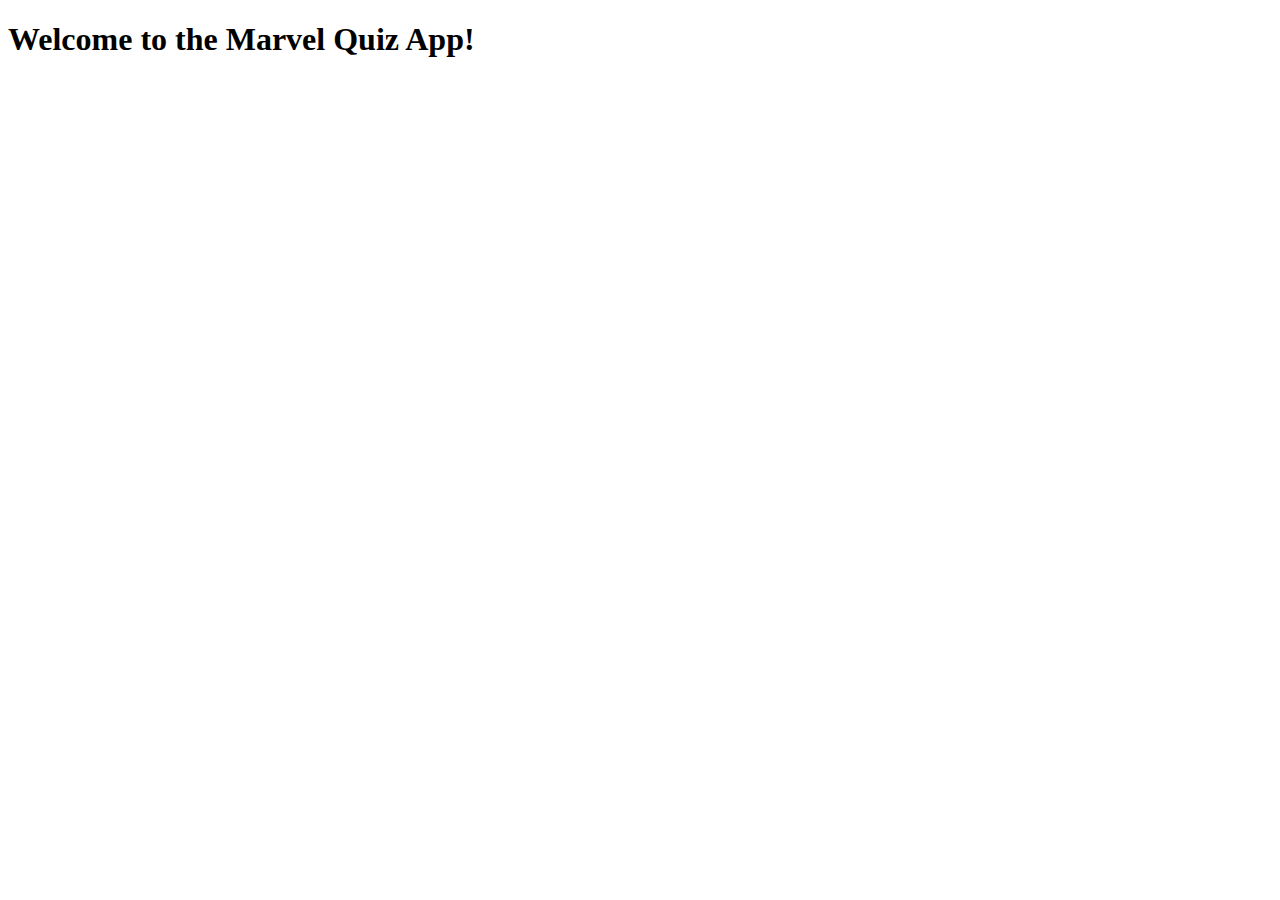
==== index.html @ 3f14091d "new branch" ====
<!DOCTYPE html>
<html lang="en">
  <head>
    <meta charset="UTF-8" />
    <meta name="viewport" content="width=device-width, initial-scale=1.0" />
    <title>Marvel Quiz App</title>
    <link rel="stylesheet" href="styles.css" />
  </head>
  <body>
    <h1>Welcome to the Marvel Quiz App!</h1>
  </body>
</html>
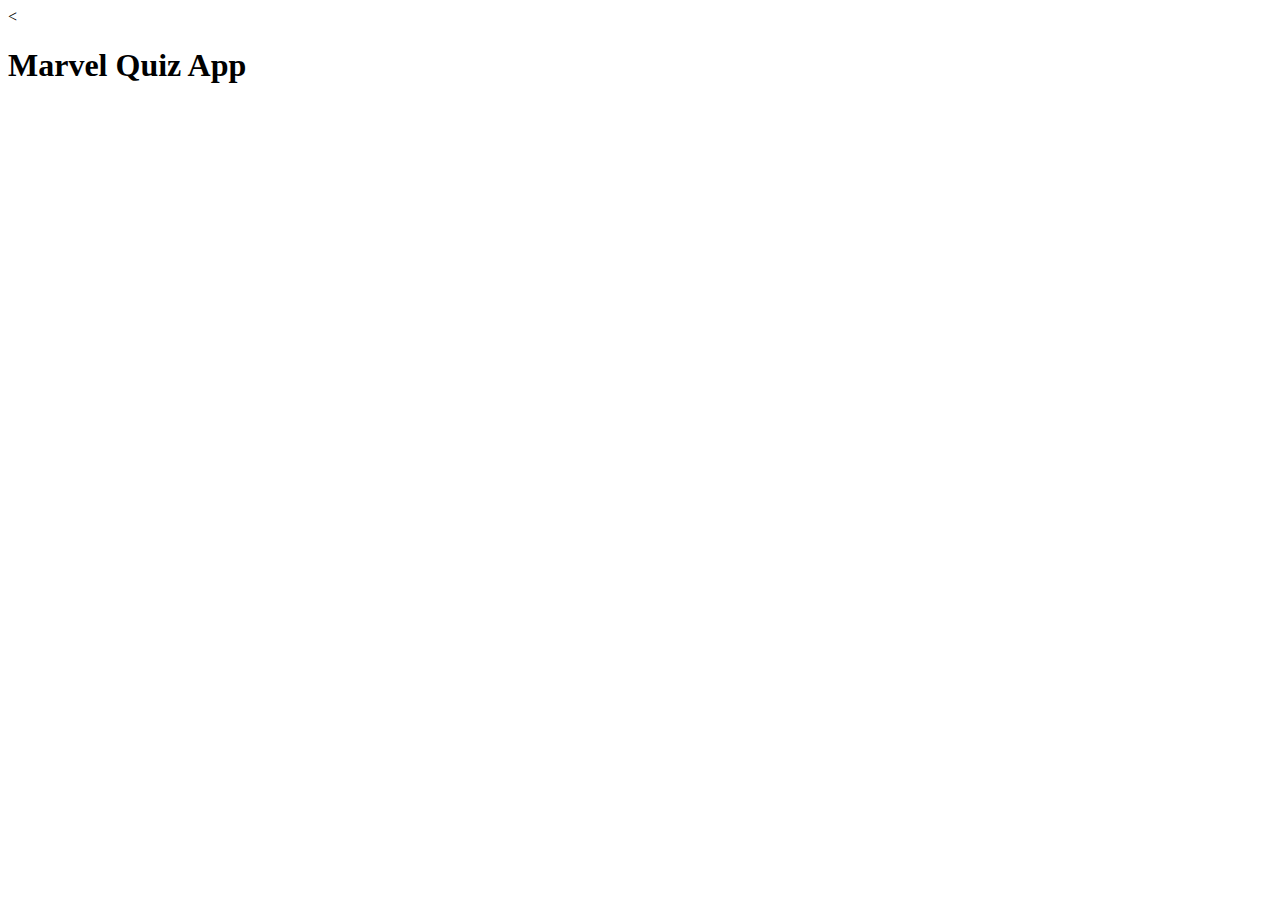
==== commit 2a7f2a5d: "new feature" ====
--- a/index.html
+++ b/index.html
@@ -1,4 +1,4 @@
-<!DOCTYPE html>
+<<!DOCTYPE html>
 <html lang="en">
   <head>
     <meta charset="UTF-8" />
@@ -6,7 +6,10 @@
     <title>Marvel Quiz App</title>
     <link rel="stylesheet" href="styles.css" />
   </head>
+
   <body>
-    <h1>Welcome to the Marvel Quiz App!</h1>
+    <div class="title">
+      <h1>Marvel Quiz App</h1>
+    </div>
   </body>
 </html>
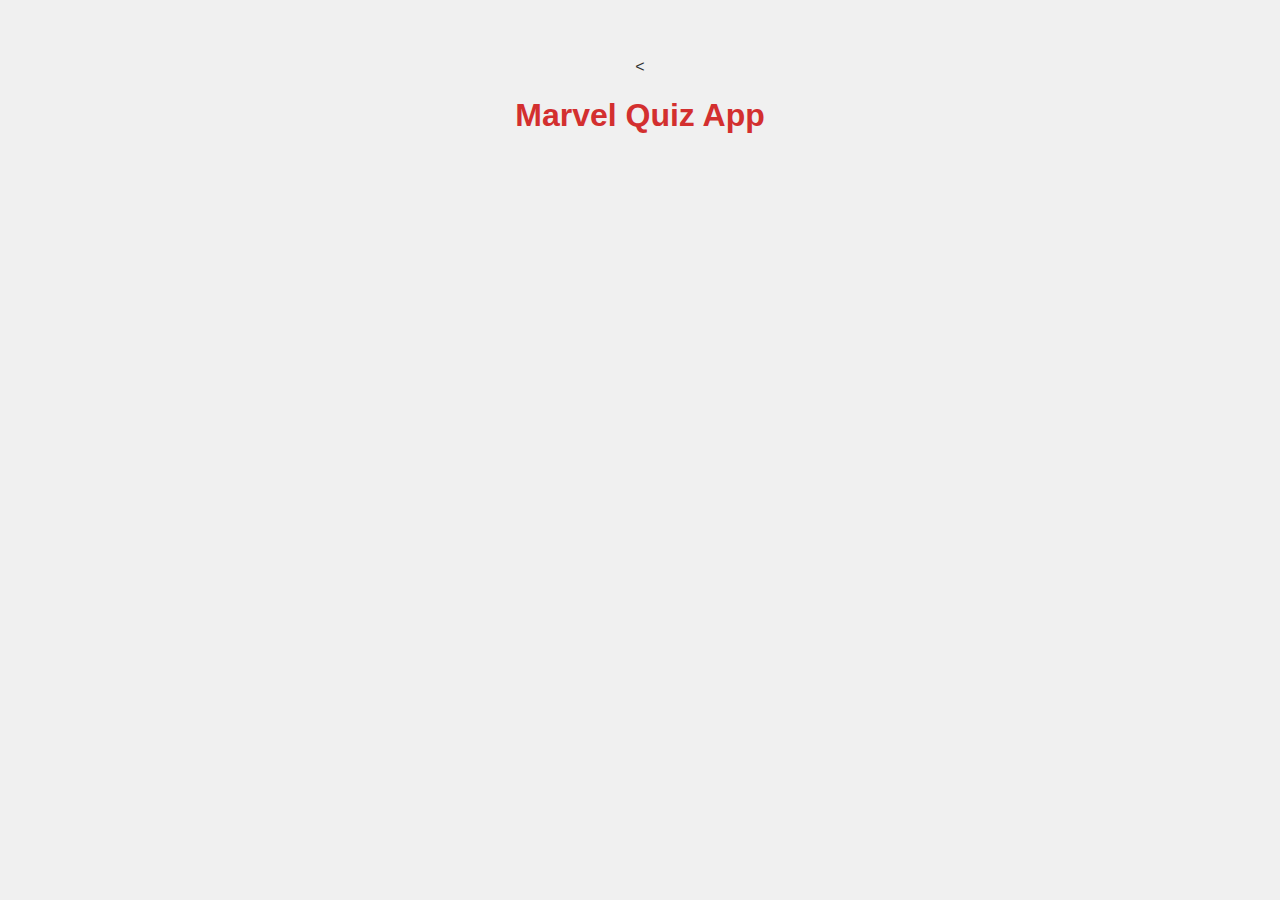
==== commit b9812ae0: "new" ====
--- a/index.html
+++ b/index.html
@@ -4,7 +4,7 @@
     <meta charset="UTF-8" />
     <meta name="viewport" content="width=device-width, initial-scale=1.0" />
     <title>Marvel Quiz App</title>
-    <link rel="stylesheet" href="styles.css" />
+    <link rel="stylesheet" href="css/styles.css" />
   </head>
 
   <body>
--- a/css/styles.css
+++ b/css/styles.css
@@ -0,0 +1,15 @@
+body {
+  font-family: Arial, sans-serif;
+  background-color: #f0f0f0;
+  color: #333;
+  text-align: center;
+  padding: 50px;
+}
+
+.title {
+  margin-bottom: 20px;
+}
+
+h1 {
+  color: #d32f2f;
+}
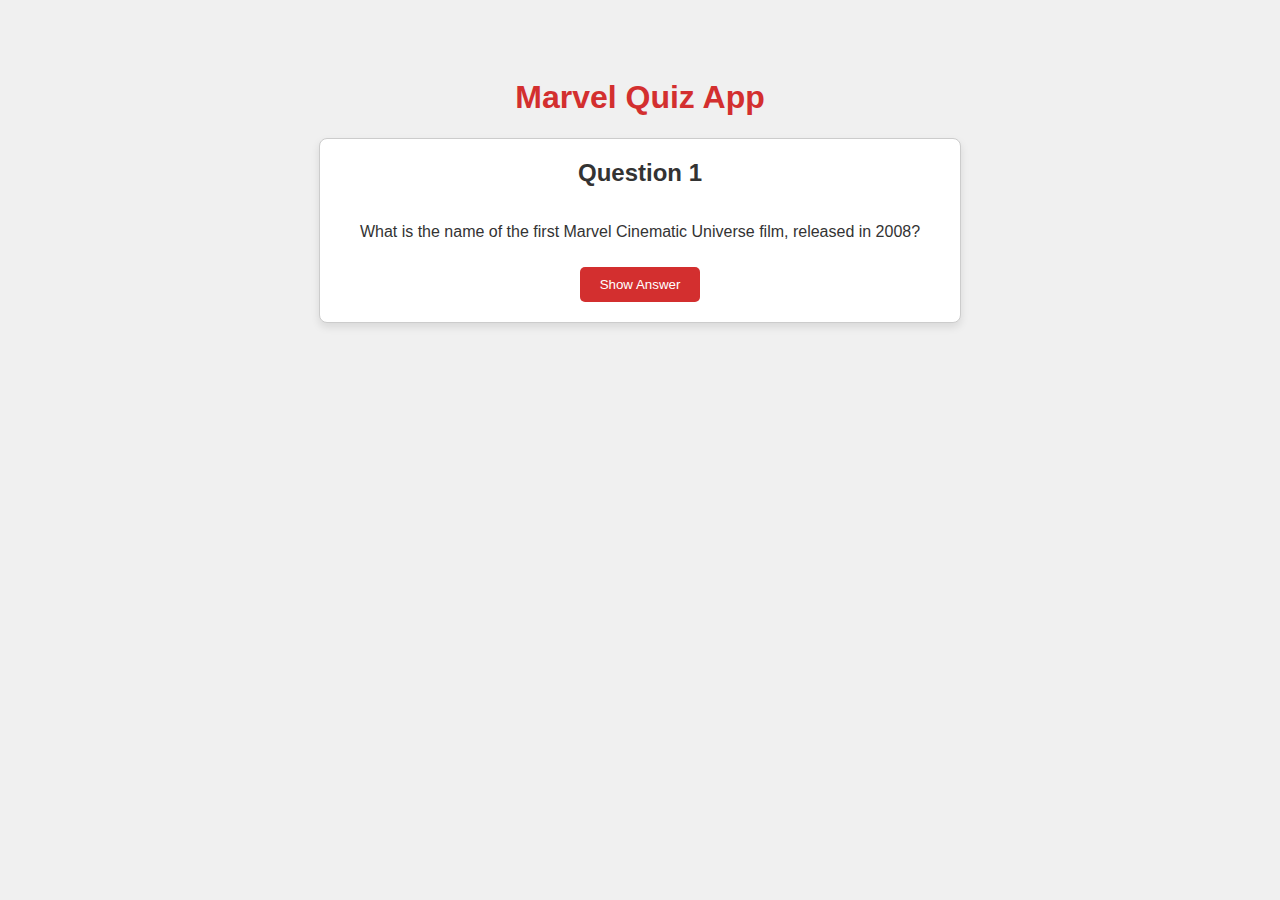
==== commit 8b64ac9e: "Remove navbar feature" ====
--- a/index.html
+++ b/index.html
@@ -1,4 +1,4 @@
-<<!DOCTYPE html>
+<!DOCTYPE html>
 <html lang="en">
   <head>
     <meta charset="UTF-8" />
@@ -11,5 +11,19 @@
     <div class="title">
       <h1>Marvel Quiz App</h1>
     </div>
+    <div class="question-card">
+      <h2>Question 1</h2>
+      <p>
+        What is the name of the first Marvel Cinematic Universe film, released
+        in 2008?
+      </p>
+      <button onclick="showAnswer()">Show Answer</button>
+      <p id="answer" class="hidden">Iron Man</p>
+    </div>
+    <script>
+      function showAnswer() {
+        document.getElementById("answer").classList.toggle("hidden");
+      }
+    </script>
   </body>
 </html>
--- a/css/styles.css
+++ b/css/styles.css
@@ -13,3 +13,39 @@
 h1 {
   color: #d32f2f;
 }
+
+.question-card {
+  background-color: #fff;
+  border: 1px solid #ccc;
+  border-radius: 8px;
+  box-shadow: 0 4px 8px rgba(0, 0, 0, 0.1);
+  padding: 20px;
+  margin: 20px auto;
+  max-width: 600px;
+  text-align: left;
+  display: flex;
+  flex-direction: column;
+  align-items: center;
+}
+
+.question-card h2 {
+  margin-top: 0;
+}
+
+.hidden {
+  display: none;
+}
+
+button {
+  background-color: #d32f2f;
+  color: white;
+  border: none;
+  padding: 10px 20px;
+  margin-top: 10px;
+  cursor: pointer;
+  border-radius: 5px;
+}
+
+button:hover {
+  background-color: #a02828;
+}
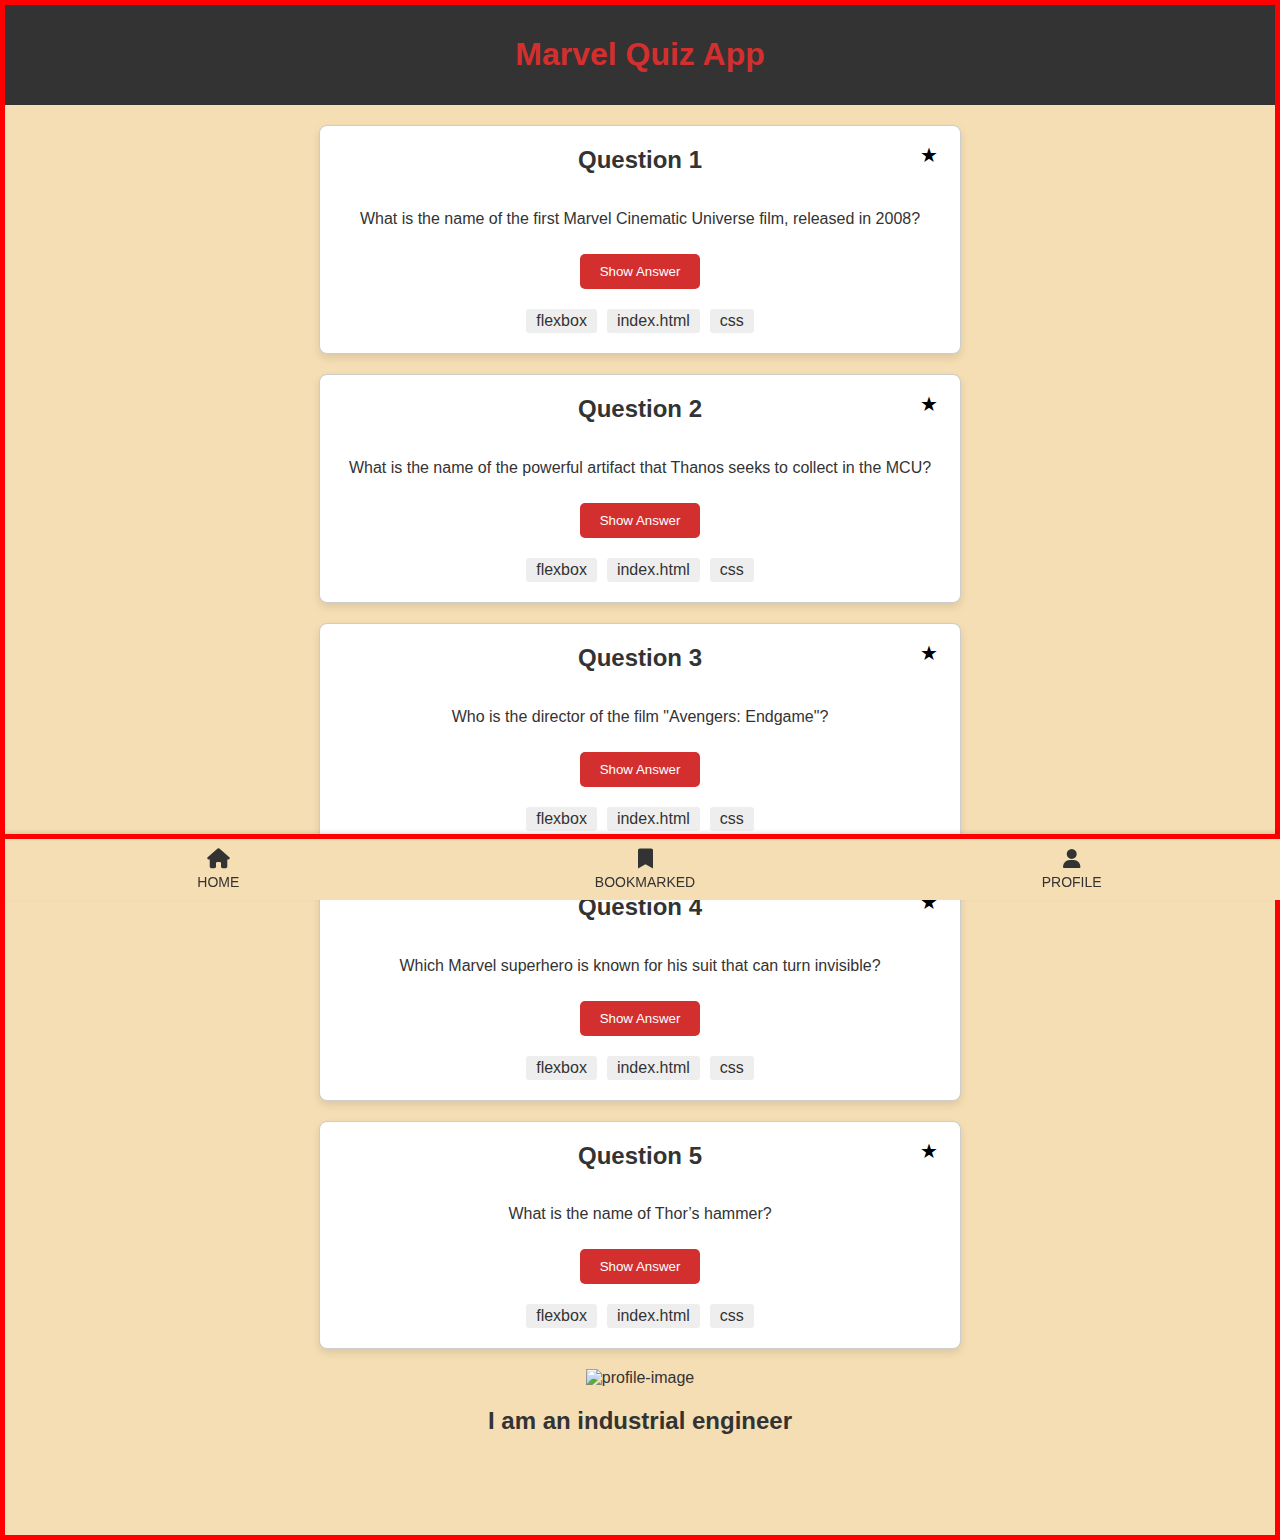
==== commit 8d1d4cc1: "new picture" ====
--- a/index.html
+++ b/index.html
@@ -5,25 +5,121 @@
     <meta name="viewport" content="width=device-width, initial-scale=1.0" />
     <title>Marvel Quiz App</title>
     <link rel="stylesheet" href="css/styles.css" />
+    <link
+      rel="stylesheet"
+      href="https://cdnjs.cloudflare.com/ajax/libs/font-awesome/6.0.0-beta3/css/all.min.css"
+    />
   </head>
-
   <body>
     <div class="title">
       <h1>Marvel Quiz App</h1>
     </div>
-    <div class="question-card">
-      <h2>Question 1</h2>
-      <p>
-        What is the name of the first Marvel Cinematic Universe film, released
-        in 2008?
-      </p>
-      <button onclick="showAnswer()">Show Answer</button>
-      <p id="answer" class="hidden">Iron Man</p>
+
+    <!-- Home Section -->
+    <div id="home" class="content-section">
+      <!-- Question 1 -->
+      <div class="question-card" data-id="1">
+        <div class="bookmark" onclick="toggleBookmark(1)">&#9733;</div>
+        <h2>Question 1</h2>
+        <p>
+          What is the name of the first Marvel Cinematic Universe film, released
+          in 2008?
+        </p>
+        <button onclick="showAnswer('answer1')">Show Answer</button>
+        <p id="answer1" class="hidden">Iron Man</p>
+        <div class="tags">
+          <span class="tag">flexbox</span>
+          <span class="tag">index.html</span>
+          <span class="tag">css</span>
+        </div>
+      </div>
+
+      <!-- Question 2 -->
+      <div class="question-card" data-id="2">
+        <div class="bookmark" onclick="toggleBookmark(2)">&#9733;</div>
+        <h2>Question 2</h2>
+        <p>
+          What is the name of the powerful artifact that Thanos seeks to collect
+          in the MCU?
+        </p>
+        <button onclick="showAnswer('answer2')">Show Answer</button>
+        <p id="answer2" class="hidden">Infinity Stones</p>
+        <div class="tags">
+          <span class="tag">flexbox</span>
+          <span class="tag">index.html</span>
+          <span class="tag">css</span>
+        </div>
+      </div>
+
+      <!-- Question 3 -->
+      <div class="question-card" data-id="3">
+        <div class="bookmark" onclick="toggleBookmark(3)">&#9733;</div>
+        <h2>Question 3</h2>
+        <p>Who is the director of the film "Avengers: Endgame"?</p>
+        <button onclick="showAnswer('answer3')">Show Answer</button>
+        <p id="answer3" class="hidden">Anthony and Joe Russo</p>
+        <div class="tags">
+          <span class="tag">flexbox</span>
+          <span class="tag">index.html</span>
+          <span class="tag">css</span>
+        </div>
+      </div>
+
+      <!-- Question 4 -->
+      <div class="question-card" data-id="4">
+        <div class="bookmark" onclick="toggleBookmark(4)">&#9733;</div>
+        <h2>Question 4</h2>
+        <p>
+          Which Marvel superhero is known for his suit that can turn invisible?
+        </p>
+        <button onclick="showAnswer('answer4')">Show Answer</button>
+        <p id="answer4" class="hidden">Invisible Woman</p>
+        <div class="tags">
+          <span class="tag">flexbox</span>
+          <span class="tag">index.html</span>
+          <span class="tag">css</span>
+        </div>
+      </div>
+
+      <!-- Question 5 -->
+      <div class="question-card" data-id="5">
+        <div class="bookmark" onclick="toggleBookmark(5)">&#9733;</div>
+        <h2>Question 5</h2>
+        <p>What is the name of Thor’s hammer?</p>
+        <button onclick="showAnswer('answer5')">Show Answer</button>
+        <p id="answer5" class="hidden">Mjolnir</p>
+        <div class="tags">
+          <span class="tag">flexbox</span>
+          <span class="tag">index.html</span>
+          <span class="tag">css</span>
+        </div>
+      </div>
     </div>
-    <script>
-      function showAnswer() {
-        document.getElementById("answer").classList.toggle("hidden");
-      }
-    </script>
+    <!-- image  -->
+    <div class="profile-page">
+      <img id="profile-image" src="default-profile.jpg" alt="profile-image" />
+      <h2>I am an industrial engineer</h2>
+    </div>
+
+    <!-- footer? -->
+    <footer>
+      <nav>
+        <ul class="navbar">
+          <li>
+            <a href="index.html"><i class="fas fa-home"></i> HOME</a>
+          </li>
+          <li>
+            <a href="bookmarked.html"
+              ><i class="fas fa-bookmark"></i> BOOKMARKED</a
+            >
+          </li>
+          <li>
+            <a href="profile.html"><i class="fas fa-user"></i> PROFILE</a>
+          </li>
+        </ul>
+      </nav>
+    </footer>
+
+    <script src="js/scripts.js"></script>
   </body>
 </html>
--- a/css/styles.css
+++ b/css/styles.css
@@ -1,13 +1,18 @@
 body {
   font-family: Arial, sans-serif;
-  background-color: #f0f0f0;
+  background-color: wheat;
   color: #333;
   text-align: center;
-  padding: 50px;
+  padding: 0px;
+  padding-bottom: 80px; /* Adjust to ensure space for the footer */
+  margin: 0;
+  border: 5px solid red; /* adjust border width and color*/
 }
 
 .title {
   margin-bottom: 20px;
+  background-color: #333;
+  padding: 10px; adjust /* paddind as needed */
 }
 
 h1 {
@@ -26,6 +31,27 @@
   display: flex;
   flex-direction: column;
   align-items: center;
+  position: relative;
+}
+
+.bookmark {
+  position: absolute;
+  top: 10px;
+  right: 10px; /* Move to the top-right corner */
+  background-color: transparent;
+  color: black; /* Default color for unselected */
+  border: 2px solid transparent; /* Default border color */
+  padding: 5px 10px;
+  border-radius: 3px;
+  font-size: 20px;
+  cursor: pointer;
+  user-select: none;
+}
+
+.bookmark.selected {
+  color: black; /* Color when selected */
+  border-color: red; /* Red border when selected */
+  background-color: white; /* Ensure background is white for contrast */
 }
 
 .question-card h2 {
@@ -49,3 +75,75 @@
 button:hover {
   background-color: #a02828;
 }
+
+.tags {
+  margin-top: 20px;
+  display: flex;
+  gap: 10px;
+}
+
+.tag {
+  background-color: #eee;
+  color: #333;
+  padding: 3px 10px;
+  border-radius: 3px;
+}
+
+footer {
+  position: fixed;
+  bottom: 0;
+  width: 100%;
+  background-color: wheat;
+  border-top: 5px solid red;
+  box-shadow: 0 -2px 4px rgba(0, 0, 0, 0.1);
+  padding: 10px 0;
+}
+
+
+.navbar {
+  list-style: none;
+  display: flex;
+  justify-content: space-around;
+  margin: 0;
+  padding: 0;
+}
+
+.navbar li {
+  flex: 1;
+  text-align: center;
+}
+
+.navbar a {
+  text-decoration: none;
+  color: #333;
+  display: flex;
+  flex-direction: column;
+  align-items: center;
+  font-size: 14px;
+}
+
+.navbar a i {
+  font-size: 20px;
+  margin-bottom: 5px;
+}
+
+.navbar a:hover {
+  color: #d32f2f;
+}
+
+.navbar .active {
+  color: #d32f2f; /* Highlight color for active link */
+}
+
+.content-section {
+  display: none;
+}
+
+#home {
+  display: block;
+}
+ .profile-image {width: 150px;
+height: 150px;
+border-radius: 50%;
+object-fit: cover;}
+
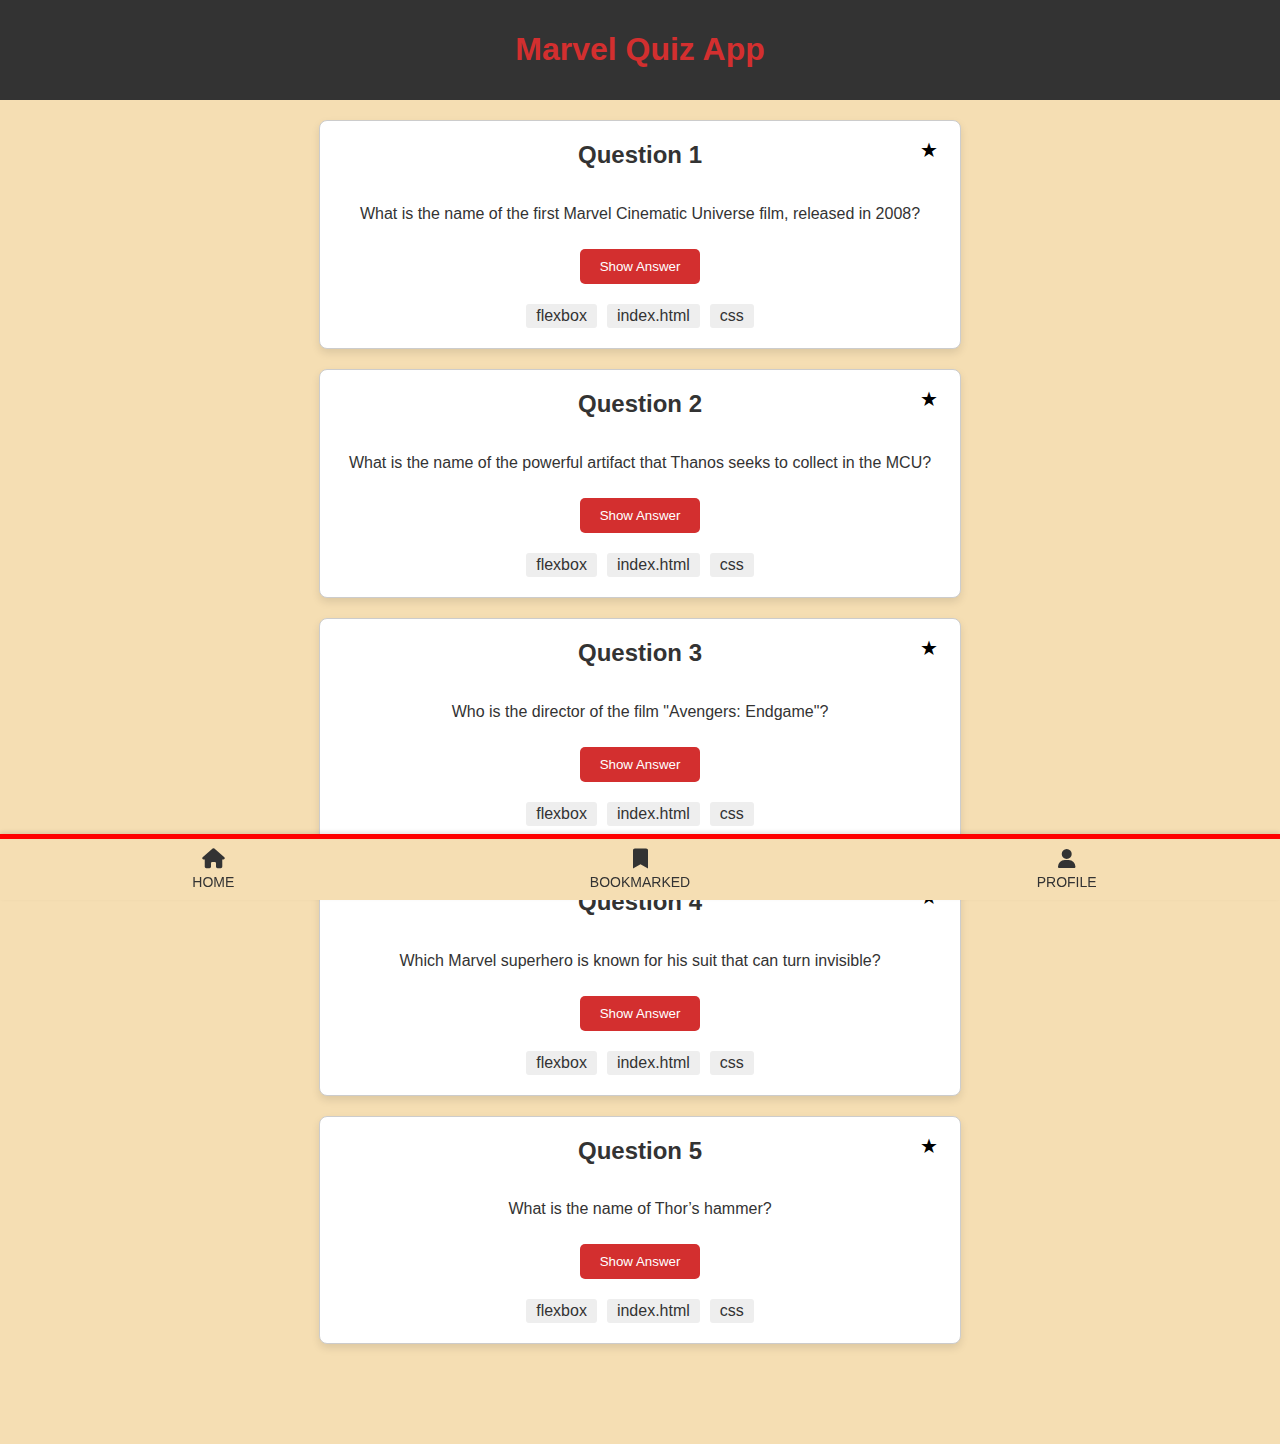
==== commit 1e8df022: "app" ====
--- a/index.html
+++ b/index.html
@@ -95,11 +95,6 @@
         </div>
       </div>
     </div>
-    <!-- image  -->
-    <div class="profile-page">
-      <img id="profile-image" src="default-profile.jpg" alt="profile-image" />
-      <h2>I am an industrial engineer</h2>
-    </div>
 
     <!-- footer? -->
     <footer>
--- a/css/styles.css
+++ b/css/styles.css
@@ -6,7 +6,7 @@
   padding: 0px;
   padding-bottom: 80px; /* Adjust to ensure space for the footer */
   margin: 0;
-  border: 5px solid red; /* adjust border width and color*/
+; /* adjust border width and color*/
 }
 
 .title {
@@ -139,11 +139,43 @@
   display: none;
 }
 
-#home {
+ #home {
   display: block;
-}
- .profile-image {width: 150px;
-height: 150px;
+} 
+
+/* .profile-page {position: relative;} 
+
+.profile-image {position:absolute;
+top:0;
+left:0;
+width : 100px;
+height: 100px;
 border-radius: 50%;
-object-fit: cover;}
+overflow: hidden;}
 
+.profile-image image {
+width: 100%;
+height:100%;
+height:100%;
+object-fit:cover;
+} */
+.about-me {display: flex;
+  align-items: center;
+  justify-content: flex-start;
+  height: 50vh;
+margin-left: 20px;}
+
+.flexbox {background-color: #fff;
+border: 1px solid black;
+border-radius: 8px;
+box-shadow: 0 4px 8px rgba(0, 0, 0, 0.1);
+padding: 20px;
+margin: 10px 0;
+max-width: 400px;
+max-height: 200px;
+text-align: left;
+display: flex;
+flex-direction: column;
+align-items: center;
+position: absolute;
+bottom: 400px;}
